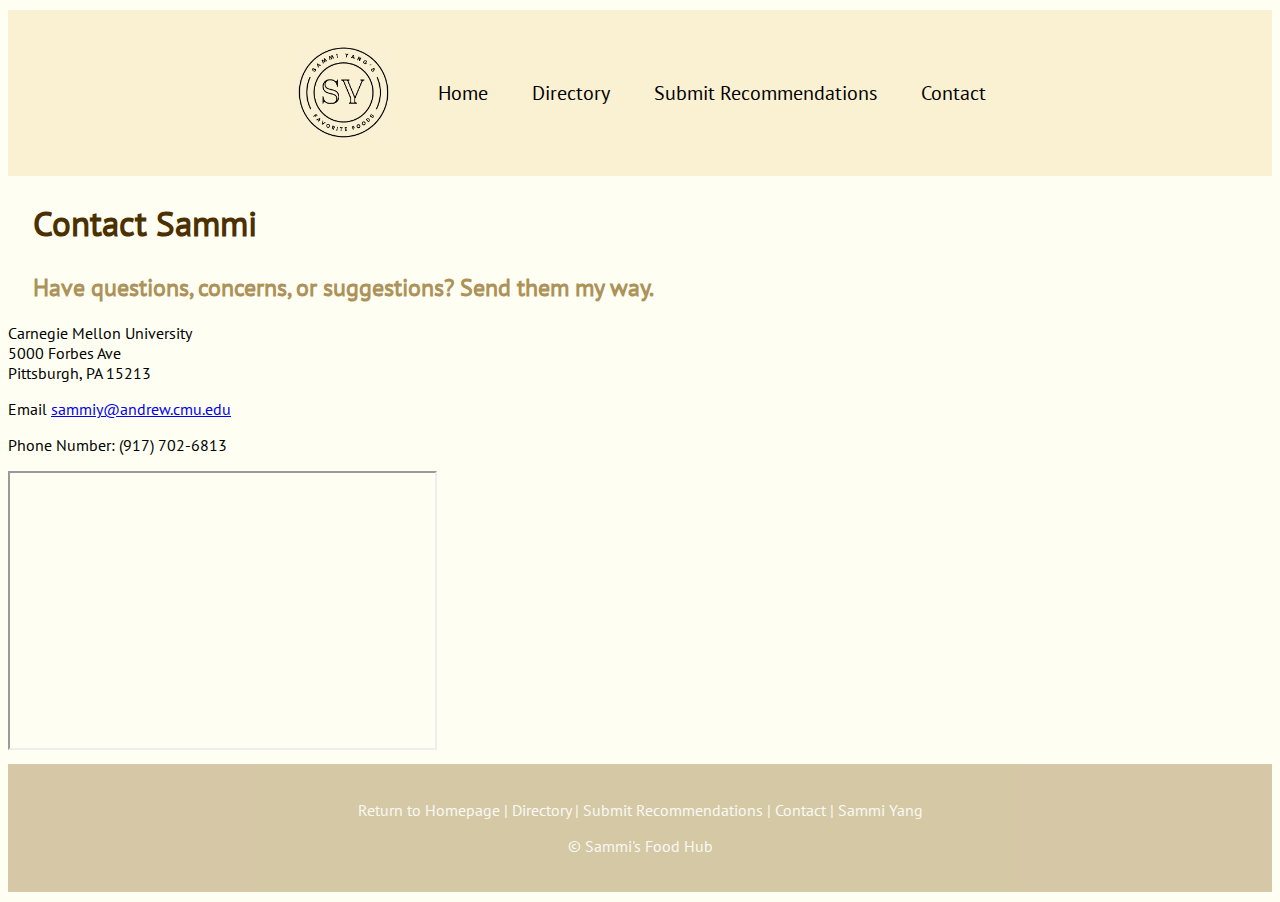
==== contact.html @ 3b272d4d "updated folder paths" ====
<!DOCTYPE html>

<html>

	<head>
		<link rel = "stylesheet" type = "text/css" href ="css/styles.css" />
		<meta name="description" content="Name and email of author, and directions for Carnegie Mellon University" />
		<title>Contact</title>
	</head>

	<body>

		<!-- This is the contact page with the address of CMU, a map with the CMU address, and my contact information. -->

		<nav>
			<img src="images/logo.png" alt="Logo" width="100" class="nav-item">
			<a href="index.html" class="nav-item">Home</a>
			<a href="directory.html" class="nav-item">Directory</a>
			<a href="recommendations.html" class="nav-item">Submit Recommendations</a>
			<a href="contact.html" class="nav-item">Contact</a>
		</nav>

		<div id="header">
			<h1>Contact Sammi</h1>
			<h2>Have questions, concerns, or suggestions? Send them my way.</h2>
		</div>
		
		<div id="content">
			<p>Carnegie Mellon University
				<br> 
				5000 Forbes Ave
				<br>
				Pittsburgh, PA 15213
			</p>
			<p><span class="contact">Email</span> <a href="mailto:sammiy@andrew.cmu.edu">sammiy@andrew.cmu.edu</a></p>
			<p>Phone Number: (917) 702-6813</p>
			<iframe width="425" height="275" scrolling="no" marginheight="0" marginwidth="0" src="https://www.google.com/maps/embed?pb=!1m18!1m12!1m3!1d3036.4723115745724!2d-79.94830032407687!3d40.442682154059575!2m3!1f0!2f0!3f0!3m2!1i1024!2i768!4f13.1!3m3!1m2!1s0x8834f331f6a625ff%3A0xa8563ce86d5d16fc!2s5000%20Forbes%20Ave%2C%20Pittsburgh%2C%20PA%2015213!5e0!3m2!1sen!2sus!4v1694233918540!5m2!1sen!2sus"></iframe>
		</div>
	</body>

	<footer>
		<p><a href="index.html" class="footer-item">Return to Homepage</a> | <a href="directory.html" class="footer-item">Directory</a> | <a href="recommendations.html" class="footer-item">Submit Recommendations</a> | <a href="contact.html" class="footer-item">Contact</a> | <a href="mailto:sammiy@andrew.cmu.edu" class="footer-item">Sammi Yang</a></p>
		<p>&copy; Sammi's Food Hub</p>
	</footer>

</html>
---- css/styles.css ----
/* In this code, I've ordered my selectors based on the Element Sorting order in Meiert's 2013 article. Within each section, I ordered the selectors by their importance and the order in which they appear in the HTML code. Within the selectors, I've ordered the declarations by alphabetical order.*/

/* HTML Selectors */

@font-face {
    font-family: "PTSans";
    src: url("fonts/PTSans-Regular.ttf");
}

/* Sectioning and Structoring Selectors */

body {
	background-color: rgb(254, 255, 242);
    color: black;
    font-family: "PTSans", serif;
}

nav {
    background-color: rgb(250, 240, 210);
    color: black;
    display: inline-flexbox;
    height: "100";
    margin: 10px auto 10px auto;
    padding: 25px;
    text-align: center;
}

div.intro {
	padding: 5px 25px; 
    margin-bottom: 10px;
}

div.restaurant {
	border-color: rgb(173, 146, 90);
    border-radius: 5px;
	border-style: groove;
    border-width: medium;
    max-height: 750px;
    margin: 10px;
	min-width: 350px;
    overflow: scroll;
	padding: 25px; 
}

div.reference-images {
    background-color: rgb(173, 146, 90);
    border-color: rgb(173, 146, 90);
    border-width: medium;
    color: white;
    display: inline-block;
    padding: 25px;
}

div.about-author {
    display: inline-block;
}

footer {
    background-color: rgb(173, 146, 90);
    color: whitesmoke;
    margin: 10px auto;
    opacity: 0.5;
    padding: 20px;
    text-align: center;
}

/* Headings Selectors */

h1 {
	color: rgb(77, 48, 0);
    font-size: 35px;
    font-weight: bold;
    padding: 1px 25px; 
}

h2 {
    color: rgb(173, 146, 90);
    font-weight: bold;
    padding: 1px 25px; 
}

h5 {
    font-size: 20px;
    font-style: italic;
    padding: 1px 25px; 
}

/* Lists Selectors */

ul {
    list-style-type: circle;
}

/* Media Selectors */

img.reference-images {
    height: 200px;
    width: auto;
}

#author-image {
    height: 300px;
}

figcaption {
    font-size: 12px;
    font-style: italic;
}

/* Forms Selectors */

fieldset {
    background-color:  rgb(250, 240, 210);
}

legend {
    background-color: rgb(254, 255, 242);
    color: rgb(173, 146, 90);
}

/* Tables Selectors */

table {
    width: auto;
}

th, td {
    padding: 10px;
}

th {
    background-color: rgb(173, 146, 90);
    border: 2px solid black;
    color: whitesmoke;
    font-weight: bold;
    text-align: left;
    text-transform: uppercase;
}

td {
    background-color: rgb(250, 240, 210);
    border: 1px solid black;
    color: black;
}

/* Phrasing Selectors */

a.nav-item {
    color: black;
    font-size: 20px;
    text-decoration: none;
}

a:hover.nav-item {
    font-weight: bold;
}

a:hover.footer-item {
    font-weight: bold;
}

/* Attributes */

.nav-item {
    height: "100";
    vertical-align: middle;
    margin: auto 10px auto 10px;
    padding: 10px
}

img.more-articles {
    height: 300px;
}

.footer-item {
    color: whitesmoke;
    text-decoration: none;
}
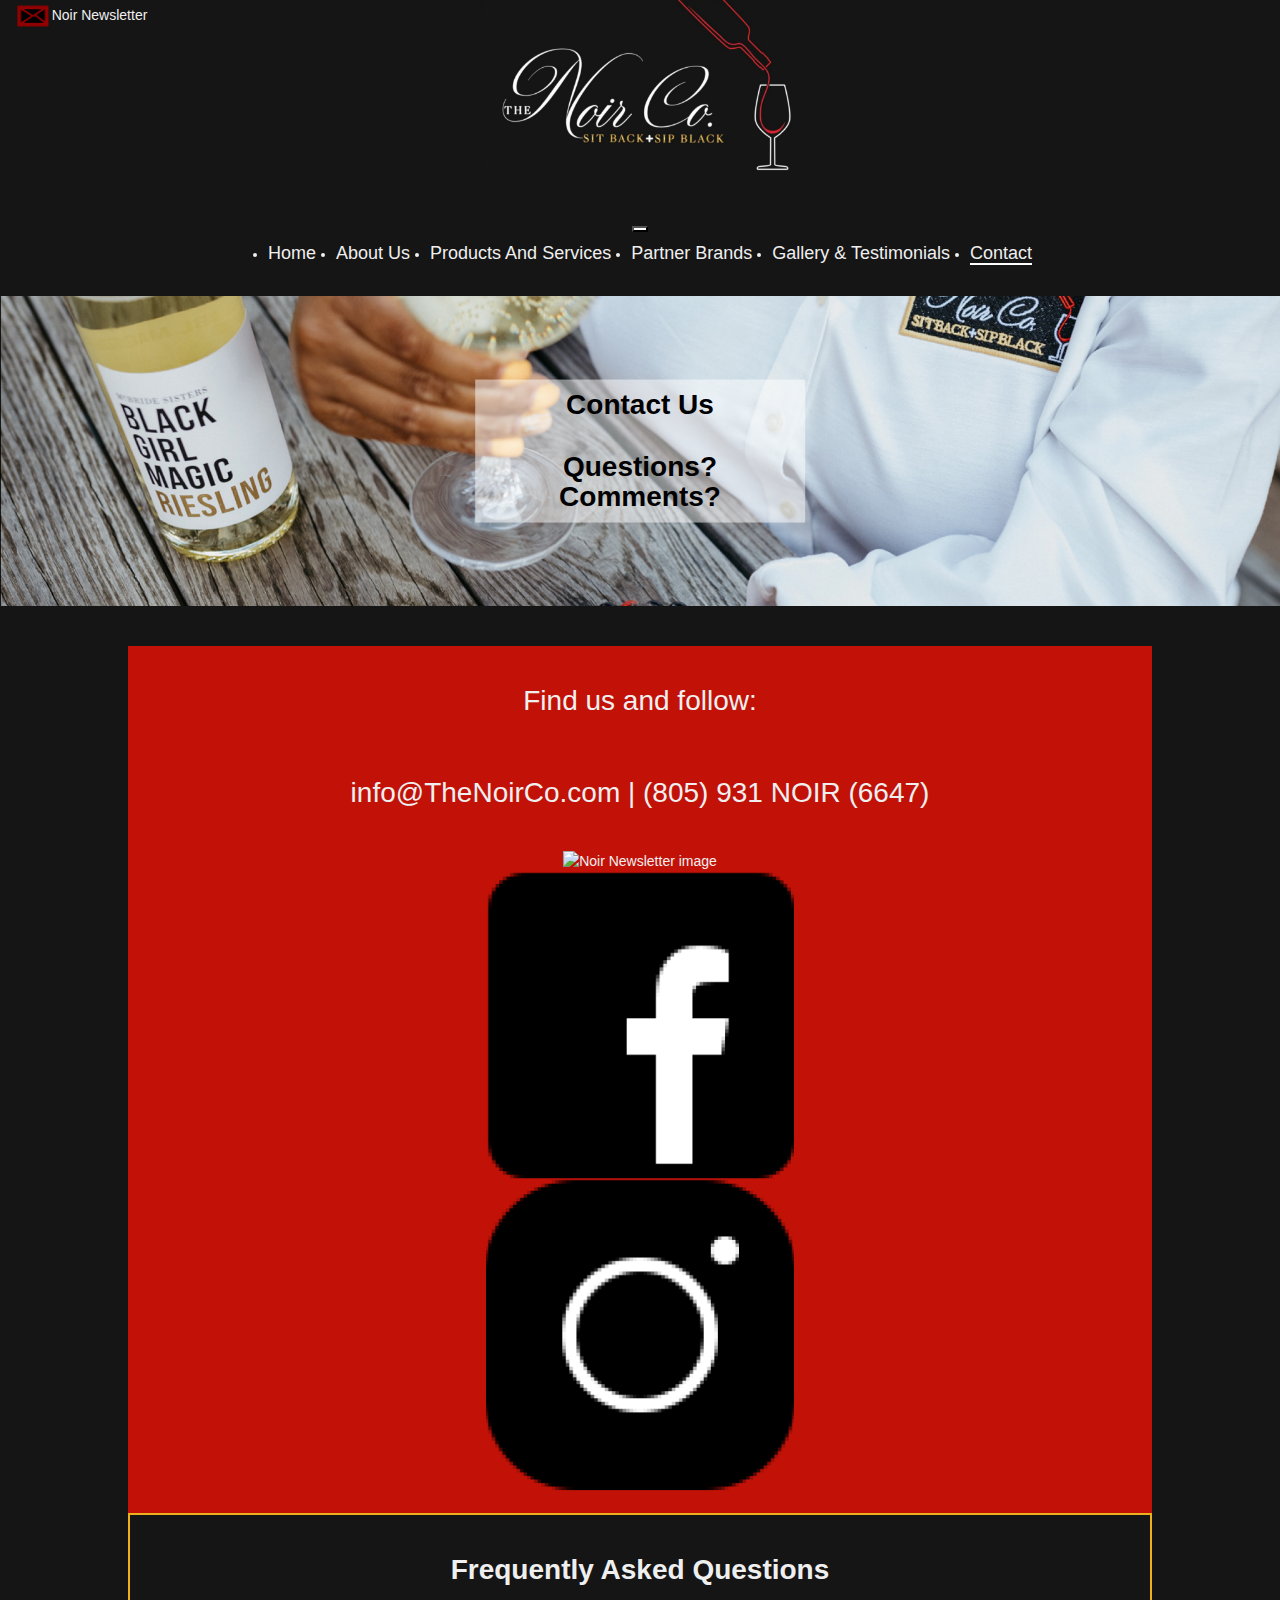
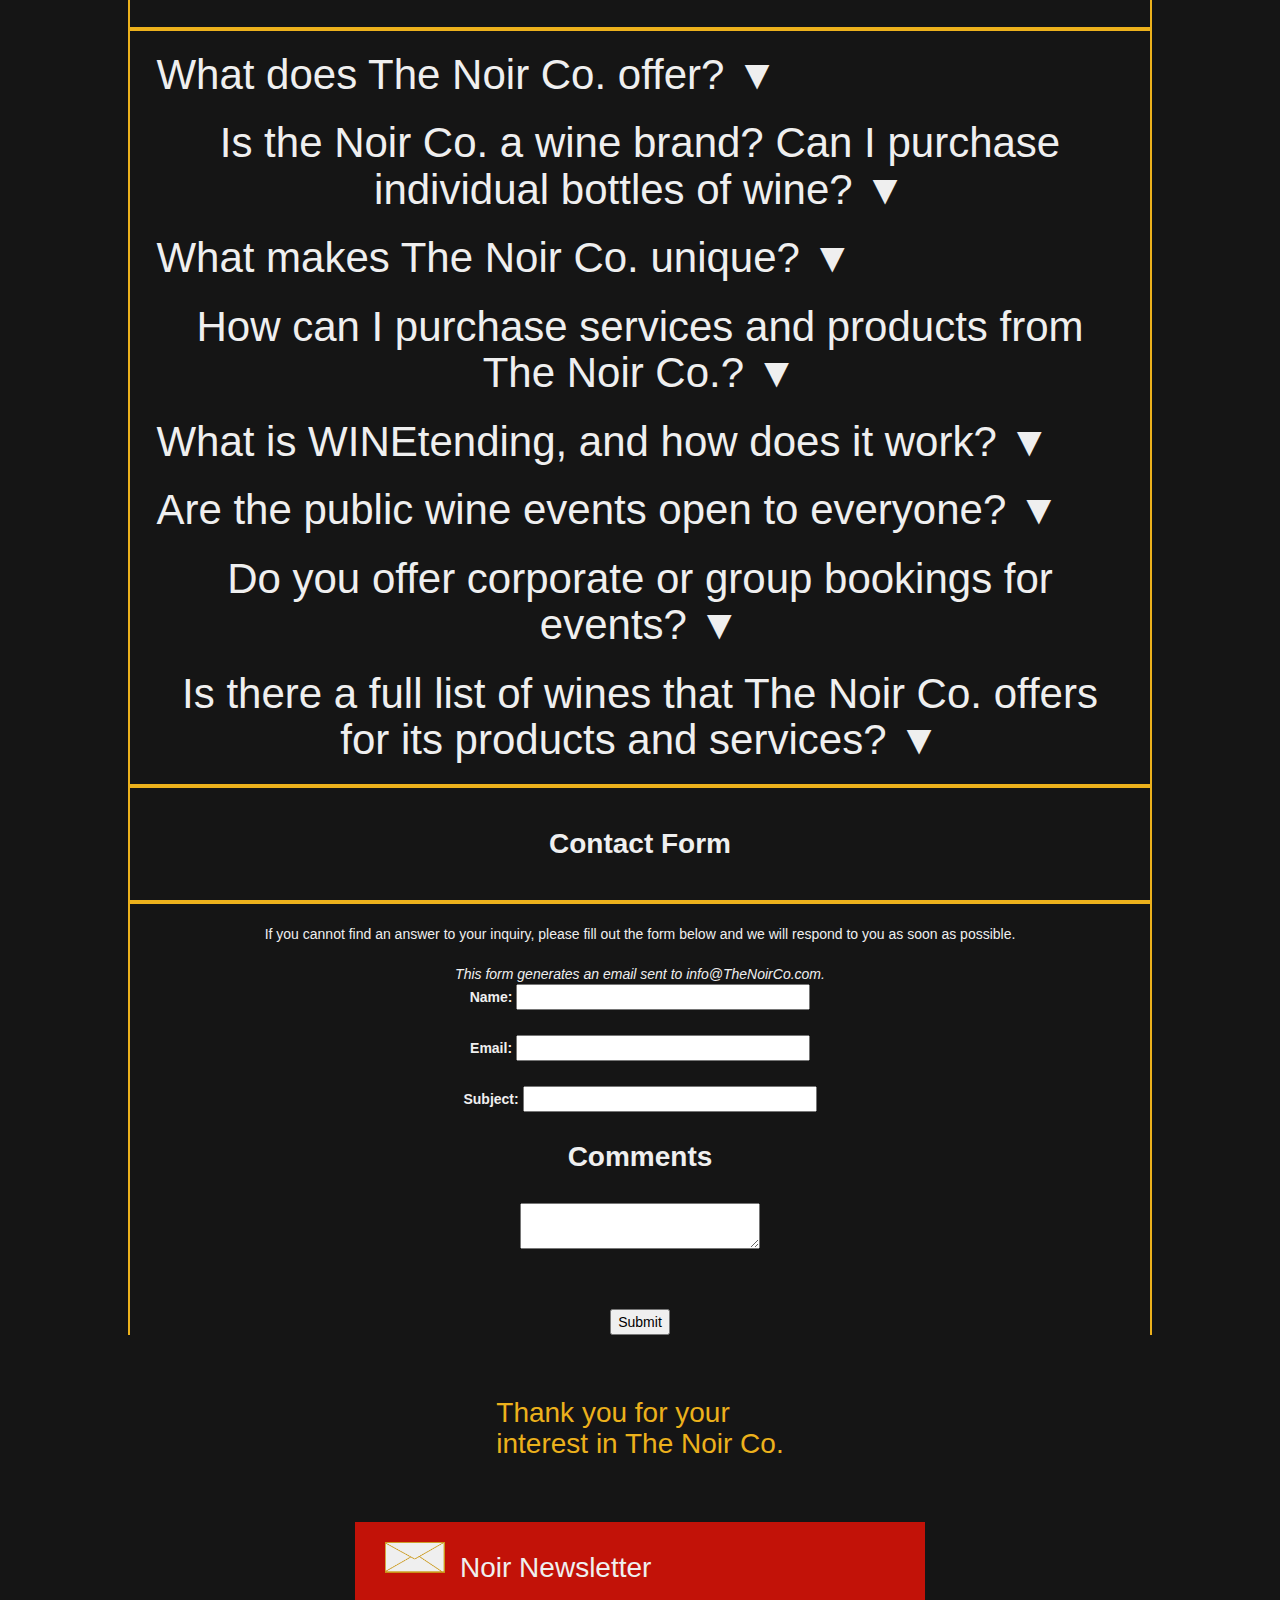
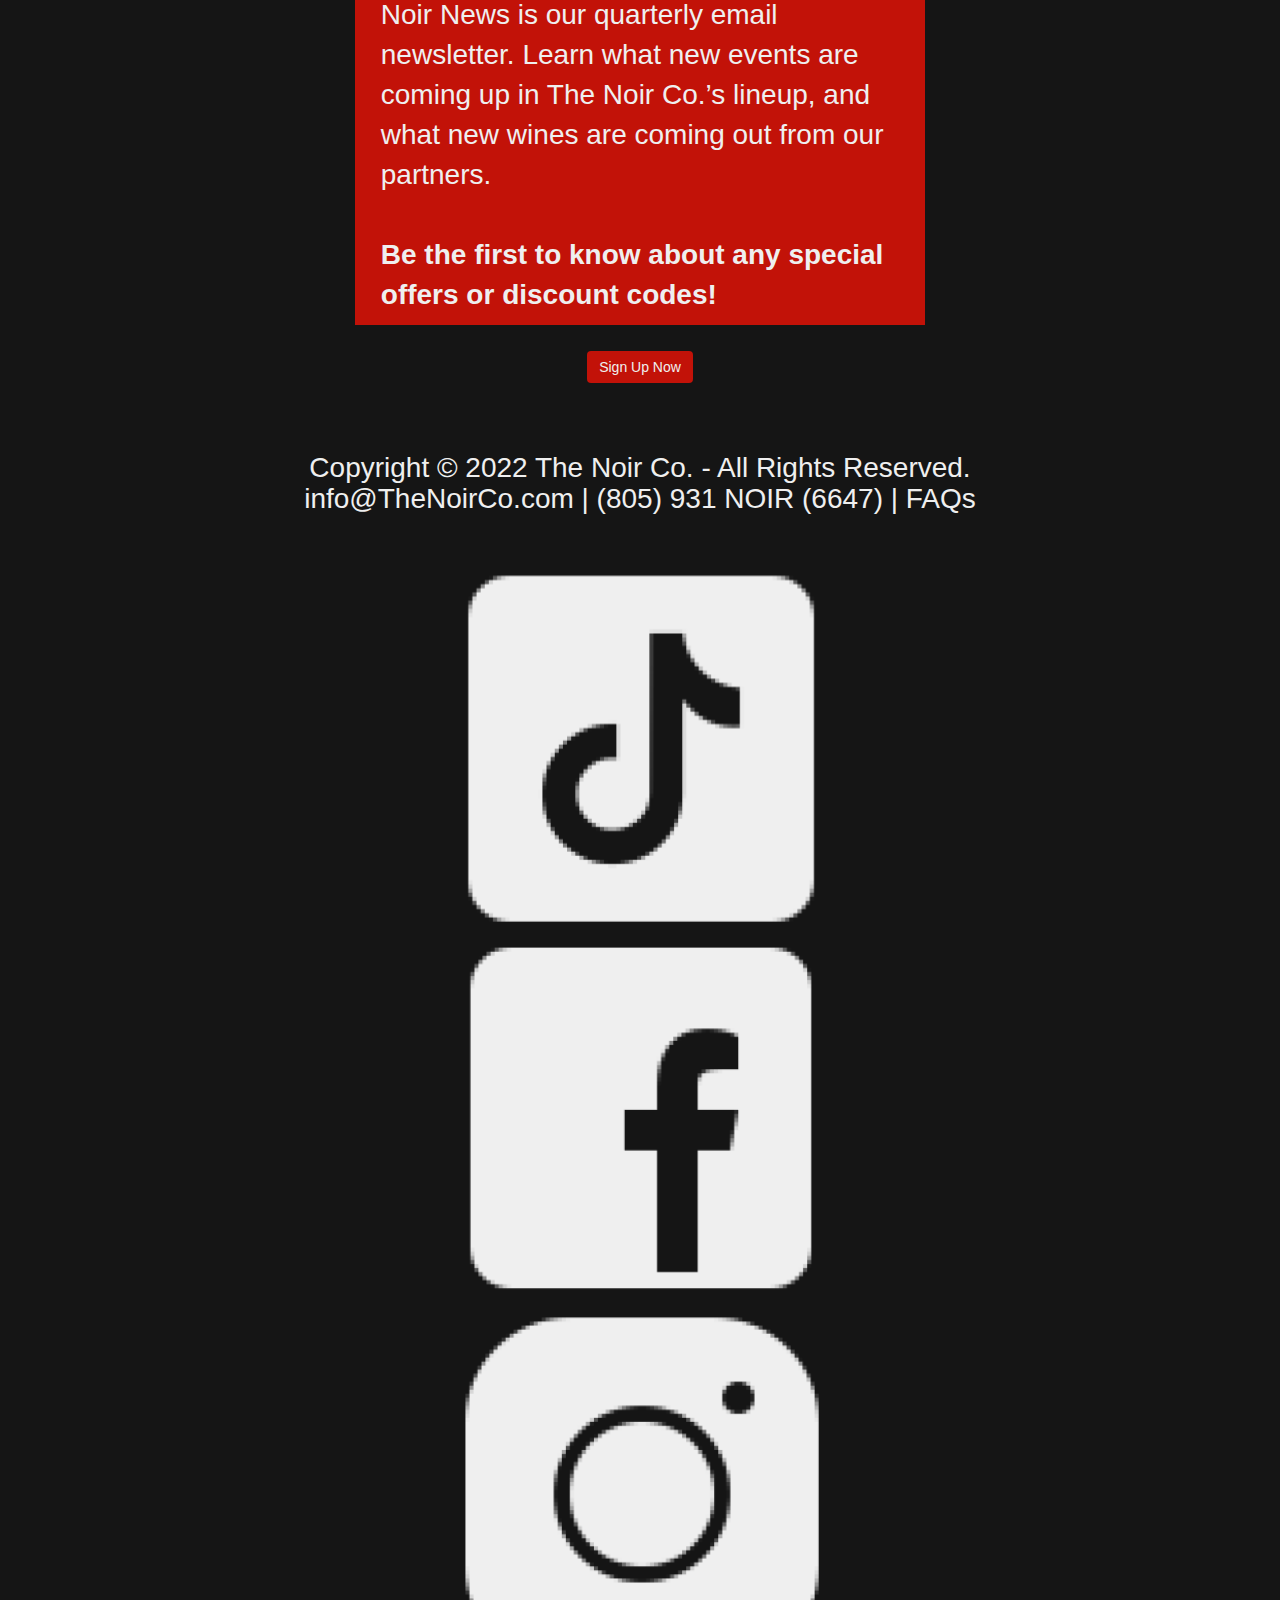
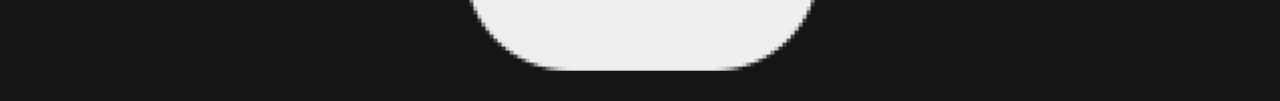
==== commit 567c12c5: "Team 10 - The Noir Co." ====
--- a/contact.html
+++ b/contact.html
@@ -1,46 +1,303 @@
-<!DOCTYPE html>
-
-<html>
-
-	<head>
-		<link rel = "stylesheet" type = "text/css" href ="css/styles.css" />
-		<meta name="description" content="Name and email of author, and directions for Carnegie Mellon University" />
-		<title>Contact</title>
-	</head>
-
-	<body>
-
-		<!-- This is the contact page with the address of CMU, a map with the CMU address, and my contact information. -->
-
-		<nav>
-			<img src="images/logo.png" alt="Logo" width="100" class="nav-item">
-			<a href="index.html" class="nav-item">Home</a>
-			<a href="directory.html" class="nav-item">Directory</a>
-			<a href="recommendations.html" class="nav-item">Submit Recommendations</a>
-			<a href="contact.html" class="nav-item">Contact</a>
-		</nav>
-
-		<div id="header">
-			<h1>Contact Sammi</h1>
-			<h2>Have questions, concerns, or suggestions? Send them my way.</h2>
-		</div>
-		
-		<div id="content">
-			<p>Carnegie Mellon University
-				<br> 
-				5000 Forbes Ave
-				<br>
-				Pittsburgh, PA 15213
-			</p>
-			<p><span class="contact">Email</span> <a href="mailto:sammiy@andrew.cmu.edu">sammiy@andrew.cmu.edu</a></p>
-			<p>Phone Number: (917) 702-6813</p>
-			<iframe width="425" height="275" scrolling="no" marginheight="0" marginwidth="0" src="https://www.google.com/maps/embed?pb=!1m18!1m12!1m3!1d3036.4723115745724!2d-79.94830032407687!3d40.442682154059575!2m3!1f0!2f0!3f0!3m2!1i1024!2i768!4f13.1!3m3!1m2!1s0x8834f331f6a625ff%3A0xa8563ce86d5d16fc!2s5000%20Forbes%20Ave%2C%20Pittsburgh%2C%20PA%2015213!5e0!3m2!1sen!2sus!4v1694233918540!5m2!1sen!2sus"></iframe>
-		</div>
-	</body>
-
-	<footer>
-		<p><a href="index.html" class="footer-item">Return to Homepage</a> | <a href="directory.html" class="footer-item">Directory</a> | <a href="recommendations.html" class="footer-item">Submit Recommendations</a> | <a href="contact.html" class="footer-item">Contact</a> | <a href="mailto:sammiy@andrew.cmu.edu" class="footer-item">Sammi Yang</a></p>
-		<p>&copy; Sammi's Food Hub</p>
-	</footer>
-
-</html>+<!doctype html>
+<html lang="en">
+  <head>
+    <meta charset="utf-8">
+    <!--Viewport to make the page responsive-->
+    <meta name="viewport" content="width=device-width, initial-scale=1">
+    <title>Contact</title>
+    <!--Importing CSS, JS, Bootstrap, and more!-->
+    <link href="https://cdn.jsdelivr.net/npm/bootstrap@5.3.2/dist/css/bootstrap.min.css" rel="stylesheet" integrity="sha384-T3c6CoIi6uLrA9TneNEoa7RxnatzjcDSCmG1MXxSR1GAsXEV/Dwwykc2MPK8M2HN" crossorigin="anonymous">
+    <link rel="stylesheet" href="https://maxcdn.bootstrapcdn.com/bootstrap/3.4.1/css/bootstrap.min.css">
+    <script src="https://ajax.googleapis.com/ajax/libs/jquery/3.7.1/jquery.min.js"></script>
+    <script src="https://maxcdn.bootstrapcdn.com/bootstrap/3.4.1/js/bootstrap.min.js"></script>
+    <link rel="stylesheet" href="CSS/styles.css">
+  </head>
+
+  <!--Main Body Of About Us Page-->
+  <body id='mainBody'>
+
+    <!--Noir Newsletter-->
+    <div class='newsLetter'>
+        <div class="col-sm-4 col-md-2 col-lg-2"><img class='topLetter' src="images/letter.png" alt="Noir Newsletter image">Noir Newsletter</div>
+    </div>
+
+    <!--Logo-->
+    <div class='logo'>
+      <a href="index.html">
+        <img class='logo' src="images/logo.png" alt="Noir Co Logo">
+      </a>
+    </div>
+    <br><br>
+
+    <!--Navbar-->
+    <div class="container">
+      <div class="row justify-content-center">
+        <nav class="navbar navbar-expand-lg navbar-light">
+          <button class="navbar-toggler" type="button" data-toggle="collapse" data-target="#navbarSupportedContent" aria-controls="navbarSupportedContent" aria-expanded="false" aria-label="Toggle navigation">
+            <span class="navbar-toggler-icon"></span>
+          </button>
+    
+          <div class="collapse navbar-collapse justify-content-center" id="navbarSupportedContent">
+            <ul class="navbar-nav ms-auto">
+              <li class="nav-item">
+                <a class="nav-link" href="index.html"><h4>Home</h4> <span class="sr-only">(current)</span></a>
+              </li>
+              <li class="nav-item">
+                <a class="nav-link" href="aboutUs.html"><h4>About Us</h4> <span class="sr-only">(current)</span></a>
+              </li>
+    
+              <li class="nav-item dropdown">
+                <a class="nav-link dropdown-toggle" href="#" id="navbarDropdown" role="button" data-toggle="dropdown" aria-haspopup="true" aria-expanded="false">
+                  <h4>Products And Services</h4>
+                </a>
+                <div class="dropdown-menu" aria-labelledby="navbarDropdown">
+                  <a class="dropdown-item" href="#"><h4>In-Home Wine Tasting Experience</h4></a>
+                  <a class="dropdown-item" href="#"><h4>Public Wine Tasting Events</h4></a>
+                  <a class="dropdown-item" href="#"><h4>WINEtending</h4></a>
+                  <a class="dropdown-item" href="#"><h4>The WINE Box</h4></a>
+                </div>
+              </li>
+    
+              <li class="nav-item">
+                <a class="nav-link" href=""><h4>Partner Brands</h4> <span class="sr-only">(current)</span></a>
+              </li>
+              <li class="nav-item">
+                <a class="nav-link" href=""><h4>Gallery & Testimonials</h4><span class="sr-only">(current)</span></a>
+              </li>
+              <li class="nav-item">
+                  <a class="nav-link" href="contact.html"><h4 class="nav-underline">Contact</h4><span class="sr-only">(current)</span></a>
+                </li>
+            </ul>
+          </div>
+        </nav>
+      </div>
+    </div>
+  <!--Overlay text over image-->
+    <div class="image-container">
+      <img src="images/contactUs1.png" alt="Description of your image">
+      <div class="overlay-text">
+          <h1 class="overlay">Contact Us<br><br>Questions? Comments?</h1>
+      </div>
+  </div>
+  <br><br>
+  <!--Social media contacts-->
+  <div class="contactSocials">
+    <br>
+    <h1>Find us and follow:</h1><br>
+    <h2>info@TheNoirCo.com | (805) 931 NOIR (6647)</h2>
+    <br>
+    <div class="col-12">
+      <div class='row socialIcon'>
+          <div class="col-4"><img src="images/bTiktok.png" alt="Noir Newsletter image"></div>
+          <div class="col-4"><img src="images/bFacebook.png" alt="Noir Newsletter image"></div>
+          <div class="col-4"><img src="images/bInstagram.png" alt="Noir Newsletter image"></div>
+      </div>
+      <br>
+  </div>
+<!--FAQ accordian-->
+</div>
+<div class="FAQHead">
+  <br>
+  <h1 class="text-md"><b>Frequently Asked Questions</b></h1>
+  <br>
+</div>
+
+  <div class="accordion" id="faq">
+    <div class="accordion-item">
+      <h2 class="accordion-header specialFont">
+        <button class="accordion-button collapsed" type="button" data-bs-toggle="collapse" data-bs-target="#collapseOne" aria-expanded="false" aria-controls="collapseThree">
+          <h5>What does The Noir Co. offer? ▼</h5>
+        </button>
+      </h2>
+      <div id="collapseOne" class="accordion-collapse collapse" data-bs-parent="#faq">
+        <div class="accordion-body">
+          <b>We provide services including: intimate in-home wine tastings, public wine events, and WINEtending services. Our only product is the WINE box.</b>
+
+        </div>
+      </div>
+    </div>
+
+      <div class="accordion-item">
+        <h2 class="accordion-header specialFont">
+          <button class="accordion-button collapsed" type="button" data-bs-toggle="collapse" data-bs-target="#collapseTwo" aria-expanded="false" aria-controls="collapseThree">
+            <h5>Is the Noir Co. a wine brand? Can I purchase individual bottles of wine? ▼</h5>
+          </button>
+        </h2>
+        <div id="collapseTwo" class="accordion-collapse collapse" data-bs-parent="#faq">
+          <div class="accordion-body">
+              <b>We are not a wine brand, nor do we sell individual bottles of wine due to PA licensing laws. <br><br>
+                However, please explore our partners page to see some brands we feature. You can purchase directly from them, and certain events we hold will have discount codes applicable to our partners.</b>
+
+          </div>
+        </div>
+      </div>
+
+      <div class="accordion-item">
+        <h2 class="accordion-header specialFont">
+          <button class="accordion-button collapsed" type="button" data-bs-toggle="collapse" data-bs-target="#collapseThree" aria-expanded="false" aria-controls="collapseFour">
+          <h5>What makes The Noir Co. unique? ▼</h5>
+          </button>
+        </h2>
+        <div id="collapseThree" class="accordion-collapse collapse" data-bs-parent="#faq">
+          <div class="accordion-body">
+            <b>We exclusively feature black-owned wine brands in all our products and services, celebrating diversity in the world of wine. We also focus on introducing Pittsburgh locals to wines that are not sold in Pittsburgh.</b>
+
+          </div>
+        </div>
+      </div>
+
+      <div class="accordion-item">
+        <h2 class="accordion-header specialFont">
+          <button class="accordion-button collapsed" type="button" data-bs-toggle="collapse" data-bs-target="#collapseFour" aria-expanded="false" aria-controls="collapseFour">
+          <h5>How can I purchase services and products from The Noir Co.? ▼</h5>
+          </button>
+        </h2>
+        <div id="collapseFour" class="accordion-collapse collapse" data-bs-parent="#faq">
+          <div class="accordion-body">
+            <b>Visit our website and navigate to the appropriate product and services page, where you can choose the type of experience you’re looking for and follow the easy booking process.</b>
+
+          </div>
+        </div>
+      </div>
+
+      <div class="accordion-item">
+        <h2 class="accordion-header specialFont">
+          <button class="accordion-button collapsed" type="button" data-bs-toggle="collapse" data-bs-target="#collapseFive" aria-expanded="false" aria-controls="collapseFour">
+          <h5>What is WINEtending, and how does it work? ▼</h5>
+          </button>
+        </h2>
+        <div id="collapseFive" class="accordion-collapse collapse" data-bs-parent="#faq">
+          <div class="accordion-body">
+            <b>WINEtending is our personalized wine service where we bring the tasting experience to your doorstep. You can customize your selection and enjoy a curated wine experience at your event.</b>
+
+          </div>
+        </div>
+      </div>
+
+      <div class="accordion-item">
+        <h2 class="accordion-header specialFont">
+          <button class="accordion-button collapsed" type="button" data-bs-toggle="collapse" data-bs-target="#collapseSix" aria-expanded="false" aria-controls="collapseFour">
+          <h5>Are the public wine events open to everyone? ▼</h5>
+          </button>
+        </h2>
+        <div id="collapseSix" class="accordion-collapse collapse" data-bs-parent="#faq">
+          <div class="accordion-body">
+            <b>Yes, our public wine events are open to all wine enthusiasts. Check our events page for upcoming gatherings and join us for a delightful experience.</b>
+
+          </div>
+        </div>
+      </div>
+
+      <div class="accordion-item">
+        <h2 class="accordion-header specialFont">
+          <button class="accordion-button collapsed" type="button" data-bs-toggle="collapse" data-bs-target="#collapseSeven" aria-expanded="false" aria-controls="collapseFour">
+          <h5>Do you offer corporate or group bookings for events? ▼</h5>
+          </button>
+        </h2>
+        <div id="collapseSeven" class="accordion-collapse collapse" data-bs-parent="#faq">
+          <div class="accordion-body">
+            <b>Certainly! Contact us to discuss corporate events, group tastings, or any other custom arrangements.</b>
+          </div>
+        </div>
+    </div>
+
+    <div class="accordion-item">
+      <h2 class="accordion-header specialFont">
+        <button class="accordion-button collapsed" type="button" data-bs-toggle="collapse" data-bs-target="#collapseEight" aria-expanded="false" aria-controls="collapseFour">
+        <h5>Is there a full list of wines that The Noir Co. offers for its products and services? ▼</h5>
+        </button>
+      </h2>
+      <div id="collapseEight" class="accordion-collapse collapse" data-bs-parent="#faq">
+        <div class="accordion-body">
+          <b>Unfortunately, due to the boutique nature of The Noir Co.’s products and services, we do not keep a fully detailed wine list, as it would be inefficient in keeping it currently updated. All wines selected for our offerings are personalized to the customer’s preferences, which we inquire about during the purchasing process. 
+      <br><br>
+            If you are interested in knowing more about what wines we have available at the time of your purchase, please bring it up in the process or send us an inquiry email.</b>
+        </div>
+      </div>
+  </div>
+</div>
+
+<!--Contact Form-->
+<div class="FAQHead">
+  <br>
+  <h1><b>Contact Form</b></h1>
+  <br>
+</div>
+
+<div class="goldBorder">
+  <br>
+  If you cannot find an answer to your inquiry, please fill out the form below and we will respond to you as soon as possible.
+<br><br>
+<i>This form generates an email sent to info@TheNoirCo.com.</i>
+
+
+
+<form>
+  <fieldset>
+      <label>
+          Name: 
+          <input class="inputText" type="text" name="name" size="30" maxlength="120">
+      </label><br><br>
+      <label>
+          Email: 
+          <input class="inputText" type="email" name="email" id="email" size="30" maxlength="120">
+          <span id="emailError" style="color: red;"></span>
+      </label><br><br>
+      <label>
+        Subject: 
+        <input class="inputText" type="text" name="subject" size="30" maxlength="120">
+    </label>
+  </fieldset>
+
+  <fieldset>
+      <p>
+          <label for="comments">Comments</label>
+          <div class='center container'>
+          <textarea class="inputText col-sm-6 col-md-6 col-lg-6" id="comments"></textarea>
+        </div>
+      </p>
+  </fieldset>
+  <br><br>
+  <button class="inputText" type="button" onclick="validateForm()">Submit</button>
+
+</form>
+</div>
+<br><br>
+<div class="container">
+<h1 class="gold">Thank you for your<br>interest in The Noir Co.</h1>
+</div>
+<br><br>
+<div class="container">
+<div class="thankCard col-sm-12 col-md-8 col-lg-6 card">
+  <br>
+  <img src="images/letter2.png" class="col-sm-2 col-md-2 col-lg-2 card-img-top" alt="..."><h1>Noir Newsletter</h1>
+  <div class="card-body">
+      <p class="card-text specialFont">Noir News is our quarterly email newsletter. Learn what new events are coming up in The Noir Co.’s lineup, and what new wines are coming out from our partners. 
+        <br><br>
+        <b>Be the first to know about any special offers or discount codes!</b></p>
+        
+  </div>
+  </div>
+</div>
+<p class="container">
+<a href="index.html" class="btn btn-primary">Sign Up Now</a>
+</p>
+
+
+<script src="JavaScript/javaScriptContact.js"></script>
+  </body>
+  <!--Footer Consistent across all pages-->
+  <footer>
+
+    <h2>Copyright © 2022 The Noir Co. - All Rights Reserved.<br>
+        info@TheNoirCo.com | (805) 931 NOIR (6647) | FAQs
+    </h2>
+    <br>
+    <div class="col-12">
+      <div class='row socialIcon'>
+          <div class="col-4"><img src="images/tiktok.png" alt="Noir Newsletter image"></div>
+          <div class="col-4"><img src="images/facebook.png" alt="Noir Newsletter image"></div>
+          <div class="col-4"><img src="images/instagram.png" alt="Noir Newsletter image"></div>
+      </div>
+</footer>
+<script src="https://cdn.jsdelivr.net/npm/bootstrap@5.3.2/dist/js/bootstrap.bundle.min.js" integrity="sha384-C6RzsynM9kWDrMNeT87bh95OGNyZPhcTNXj1NW7RuBCsyN/o0jlpcV8Qyq46cDfL" crossorigin="anonymous"></script>
--- a/CSS/styles.css
+++ b/CSS/styles.css
@@ -0,0 +1,328 @@
+/* CSS Sorted Alphabeticaly */
+a{
+    color:#EFEFEF;
+}
+.accordion{
+    width:80%;
+    margin-left: auto;
+    margin-right: auto;
+    background-color: #151515;
+    border: 2px solid #ECB11C; 
+}
+
+.accordion-button{
+    background-color: #151515;
+    color:#EFEFEF;
+    border:none;
+}
+
+.accordion-item{
+    background-color: #151515;
+    color:#EFEFEF;
+    border:none;
+}
+.blackBg{
+    background-color:#000000;
+    padding:10px;
+    padding-left:3%;
+}
+.blackBG1{
+    background-color: #000000;
+    padding: 20px;
+    width:80%;
+    margin-left: auto;
+    margin-right: auto;
+    color:#ECB11C;
+}
+.blackBG2{
+    background-color: #000000;
+    padding: 20px;
+    color:#ECB11C;}
+
+body{
+    background-color: #151515;
+    
+    color: #EFEFEF;
+}
+.btn{
+    background-color:#C21208;
+    color:#EFEFEF;
+    border-style:solid;
+    border:#000000;
+    border: width 3px;
+}
+
+.button{
+    margin-left: auto;
+    margin-right: auto;
+    background-color: #CC9919;
+    color:black;
+    padding: 10px;
+    text-align: center;
+    width:40%;
+    border-radius: 15px;
+}
+
+.buttonCenter{
+    margin-left: auto;
+    margin-right: auto;
+    align-items: center;
+}
+.center{
+    margin-left: auto;
+    margin-right: auto;
+    width:50%;
+}
+.circlePic{
+    width:40%;
+    height:40%;
+    text-align:center;
+    margin-left: auto;
+    margin-right: auto;
+}
+.contactSocials{
+    width:80%;
+    text-align:center;
+    margin-left: auto;
+    margin-right: auto;
+    background-color: #C21208;
+}
+.container{
+    display: flex;
+    justify-content: center;
+    align-items: center;
+}
+
+.dropdown-menu{
+    color:#EFEFEF;
+    background-color: #151515;
+}
+
+.currScreen{
+    border-bottom:rgb(255, 255, 255);
+}
+
+.FAQHead{
+    width:80%;
+    text-align:center;
+    margin-left: auto;
+    margin-right: auto;
+    background-color: none;
+    border: 2px solid #ECB11C; 
+}
+
+.fixed-alert {
+    position: fixed;
+    top: 0;
+    left: 50%;
+    transform: translateX(-50%);
+    width: 50%; /* Adjust the width as needed */
+    z-index: 1000; /* Ensure it appears above other elements */
+}
+footer{
+    background-color: #151515;
+    color: #EFEFEF;
+    padding: 20px;
+    text-align: center;
+}
+
+.gold{
+    color: #ECB11C;
+}
+
+.goldBorder{
+    border: 2px solid #ECB11C;
+    width:80%;
+    margin-left: auto;
+    margin-right: auto;
+    border-bottom: none;
+    text-align:center;
+}
+h1, h2, h3, p {
+    font-size: 16px;
+  }
+  
+h4{
+    color:#EFEFEF;
+}
+
+img{
+    width:100%;
+}
+
+
+.image-container {
+    position: relative;
+}
+
+.inputText{
+    color:#000000;
+}
+
+
+.logo{
+    width:50%;
+    height:50%;
+    text-align:center;
+    margin-left: auto;
+    margin-right: auto;
+
+}
+
+nav{
+    color:#EFEFEF;
+    text-align: center;
+}
+.navBar{
+    width: 80%;
+}
+.navbar-nav .nav-item {
+    margin-right: 20px; 
+  }
+.navbar-nav .nav-item.dropdown > .nav-link::after {
+display: none;
+}
+.navbar-toggler {
+    background-color: white !important; 
+}
+.nav-underline {
+border-bottom: 2px solid white;
+}
+
+
+.overlay{
+    font-weight: bold;
+    color: #000000; 
+    padding: 10px; 
+    background-color:rgba(255, 255, 255, 0.5); 
+}
+
+.overlay-text {
+    position: absolute;
+    top: 50%;
+    left: 50%;
+    transform: translate(-50%, -50%);
+    text-align: center;
+    color: white; 
+}
+
+.row [class*='col-'] {
+    margin-right: 0;
+    margin-left:0;
+  }
+
+.socialIcon{
+    margin-left: auto;
+    margin-right: auto;
+    width:30%;
+    height:30%;
+}
+
+.text{
+    text-align: center;
+    font-weight: bold;
+}
+.thankCard{
+    margin-left: auto;
+    margin-right: auto;
+    background-color: #C21208;
+    color:#EFEFEF;
+}
+.topLetter{
+    width:20%;
+    height:20%;
+}
+.yellowBG1{
+    background-color: #CC9919;
+    padding: 20px;
+    padding-left:3%;
+    color:#000000;
+}
+
+.yellowBG2{
+    background-color: #CC9919;
+    padding: 20px;
+    width:80%;
+    margin-left: auto;
+    margin-right: auto;
+    color:#000000;
+}
+
+/* Media querries sorted by size */
+
+  /* Small screens (phones) */
+  @media only screen and (min-width: 576px) {
+    h1, h2, p {
+      font-size: 150%;
+    }
+    h5{
+        font-size:150%;
+        padding:none;
+        margin:2%;
+    }
+  }
+  
+  /* Medium screens (tablets) */
+  @media only screen and (min-width: 768px) {
+    h1, h2, h3, p {
+      font-size: 150%;
+      margin:2%
+    }
+    h5{
+        font-size:150%;
+        padding:none;
+        margin:2%;
+    }
+  }
+  
+  /* Large screens (desktops) */
+  @media only screen and (min-width: 992px) {
+    h1, h2, h3, p {
+      font-size: 175%;
+    }
+    h5{
+        font-size:150%;
+        padding:none;
+        margin:2%;
+    }
+  }
+  
+  /* Extra large screens (large desktops) */
+  @media only screen and (min-width: 1200px) {
+    h1, h2, h3, p {
+      font-size: 200%;
+    }
+    h5{
+        font-size:150%;
+        padding:none;
+        margin:0%;
+    }
+  }
+
+@media screen and (max-width: 992px){
+.topLetter{
+    width:15%;
+    height:15%;
+}
+*{
+    size:15%;
+}
+}
+@media screen and (max-width: 768px){
+
+.topLetter{
+    width:10%;
+    height:10%;
+}
+h2{
+    size:50%;
+}
+
+.socialIcon{
+    margin-left: auto;
+    margin-right: auto;
+    width:60%;
+    height:60%;
+}
+
+}